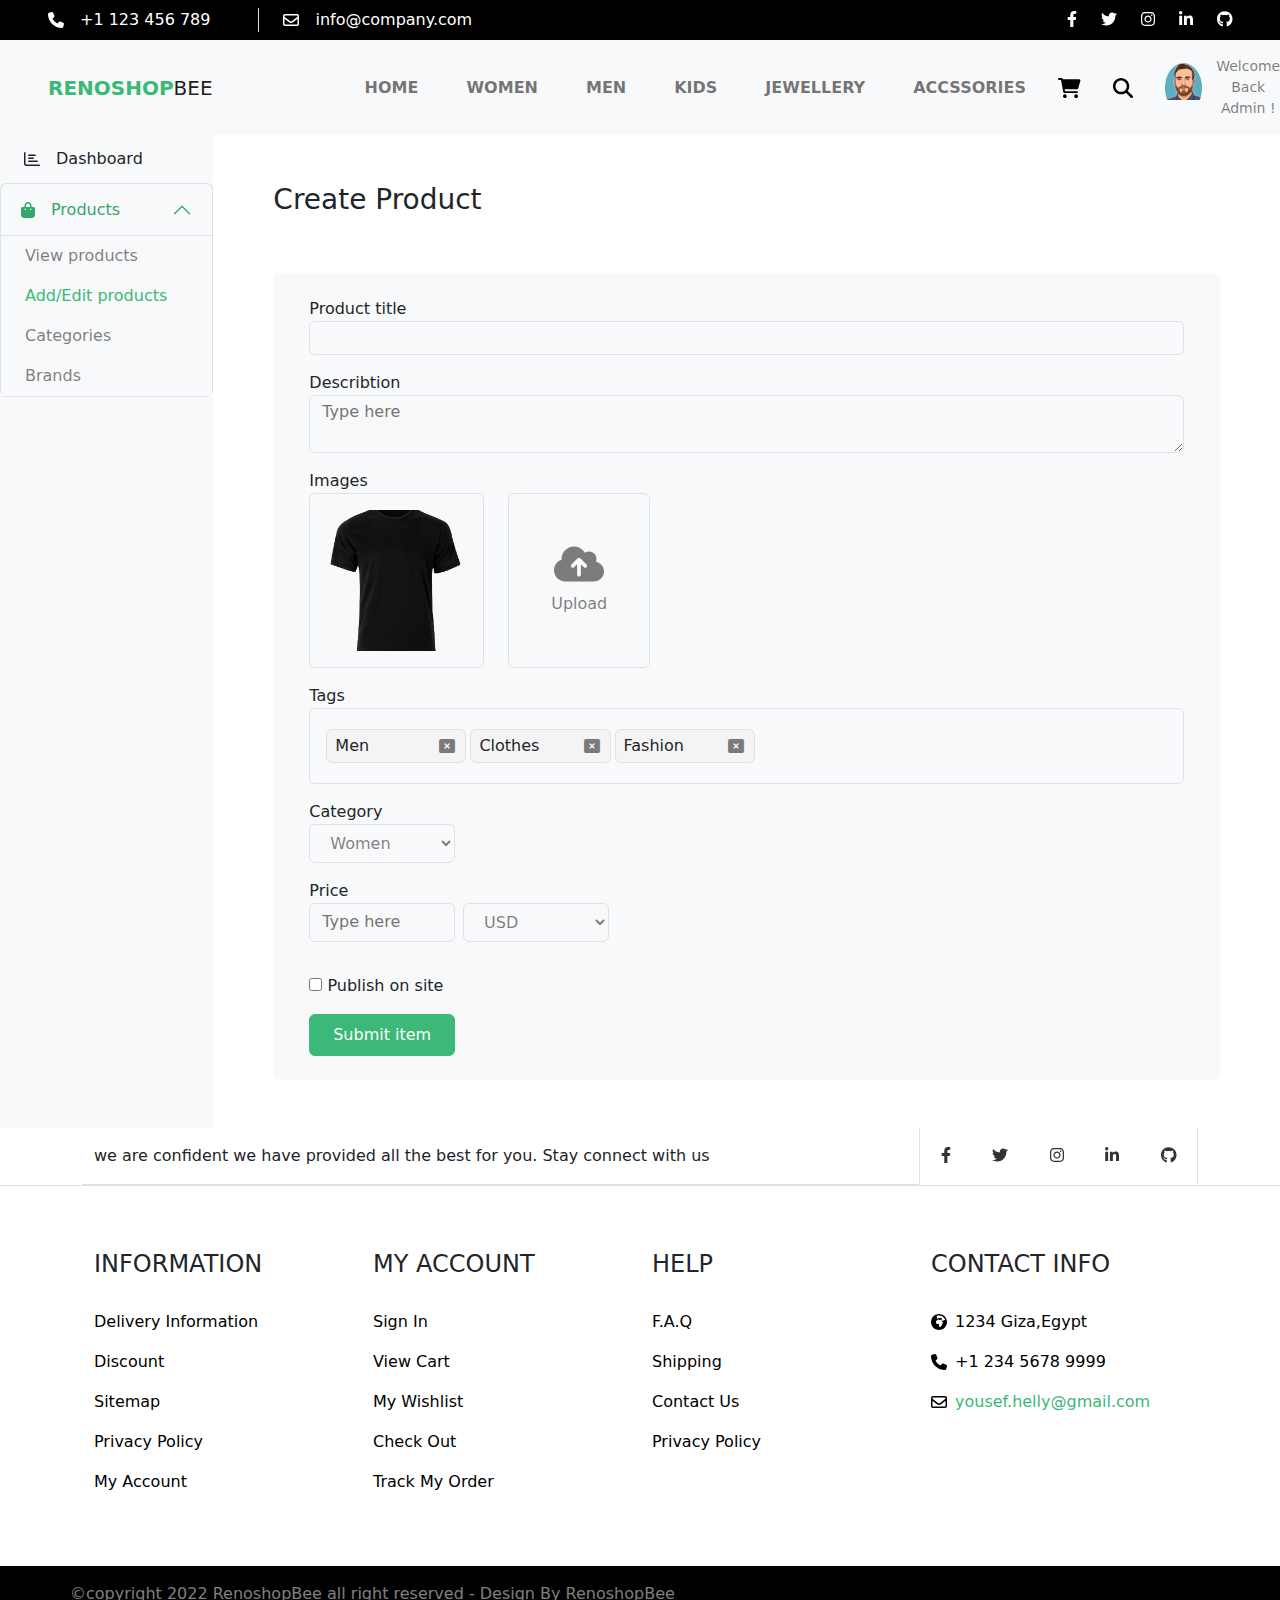
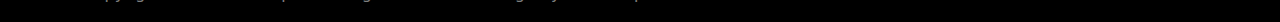
==== admin-add-product.html @ 74a5b292 "Add Admin Pages" ====
<!DOCTYPE html>
<html lang="en">

<head>
    <meta charset="UTF-8">
    <meta http-equiv="X-UA-Compatible" content="IE=edge">
    <meta name="viewport" content="width=device-width, initial-scale=1.0">
    <link rel="stylesheet" href="Sass/all.min.css">
    <link rel="stylesheet" href="Sass/scss/bootstrap.css">
    <link rel="stylesheet" href="Sass/style.css">
    <title>RenoshopBee | Add Product</title>
</head>

<body>
    <!--Start Header-->
    <header class="bg-black text-white">
        <!--Social media && contacts Info-->
        <div class="header-social d-flex flex-column flex-md-row  container-fluid  align-items-center">
            <div class="info d-none d-sm-flex py-2 gap-5">
                <div class="phone d-flex align-items-center">
                    <i class="fas fa-phone"></i>
                    <span class="phone number ms-3">+1 123 456 789</span>
                </div>
                <div class="mail d-flex align-items-center ps-4 border-start">
                    <i class="far fa-envelope"></i>
                    <span class="email address ms-3">info@company.com</span>
                </div>
            </div>
            <div class="links d-flex gap-4 align-items-center ms-md-auto ">
                <a class="text-white" href=""><i class="fab fa-facebook-f facebook"></i></a>
                <a class="text-white" href=""><i class="fab fab fa-twitter twitter"></i></a>
                <a class="text-white" href=""><i class="fab fab fa-instagram instagram"></i></a>
                <a class="text-white" href=""><i class="fab fab fa-linkedin-in linkedin"></i></a>
                <a class="text-white" href=""><i class="fab fa-github github"></i></a>
            </div>
        </div>
        <!--Social media && contacts Info-->
        <nav class="navbar navbar-expand-sm navbar-light bg-light">
            <div class="container-fluid flex-sm-column flex-xl-row">
                <a class="navbar-brand text-uppercase" href="#"><span
                        class="text-primary fw-bold">RenoShop</span>Bee</a>
                <button class="navbar-toggler d-lg-none" type="button" data-bs-toggle="collapse"
                    data-bs-target="#collapsibleNavId" aria-controls="collapsibleNavId" aria-expanded="false"
                    aria-label="Toggle navigation">
                    <span class="navbar-toggler-icon"></span>
                </button>
                <div class="collapse navbar-collapse flex-column flex-md-row" id="collapsibleNavId">
                    <ul class="navbar-nav  mt-2 mt-lg-0 order-2 order-md-1">
                        <li class="nav-item py-3 px-2 px-lg-3">
                            <a class="nav-link text-uppercase fw-bold" href="#" aria-current="page">Home</a>
                        </li>
                        <li class="nav-item py-3 px-2 px-lg-3">
                            <a class="nav-link text-uppercase fw-bold" href="#">Women</a>
                        </li>
                        <li class="nav-item py-3 px-2 px-lg-3">
                            <a class="nav-link text-uppercase fw-bold" href="#">Men</a>
                        </li>
                        <li class="nav-item py-3 px-2 px-lg-3">
                            <a class="nav-link text-uppercase fw-bold" href="#">Kids</a>
                        </li>
                        <li class="nav-item py-3 px-2 px-lg-3">
                            <a class="nav-link text-uppercase fw-bold" href="#">Jewellery</a>
                        </li>
                        <li class="nav-item py-3 px-2 px-lg-3">
                            <a class="nav-link text-uppercase fw-bold" href="#">Accssories</a>
                        </li>
                    </ul>
                    <div class="others d-flex gap-3 order-1">
                        <div class="shopping-cart text-black d-flex align-items-center px-2">
                            <i class="fas fa-shopping-cart button"></i>
                            <div class="card-items d-flex align-items-center justify-content-center flex-column">
                                <i class="fas fa-exclamation text-primary p-5 pb-2"></i>
                                <p class="text-capitalize pb-5">your cart is empty</p>
                                <button class="close btn btn-primary text-white">Continue Shopping</button>
                            </div>
                        </div>
                        <div class="search-bar text-black d-flex align-items-center px-2">
                            <i class="fas fa-search"></i>
                            <div class="search-form d-flex align-items-center justify-content-center">
                                <input type="search" placeholder="Search">
                                <button class="btn btn-primary text-white">Search</button>
                            </div>
                        </div>
                        <div class="user-info">
                            <div
                                class="min-info d-flex align-items-center justify-content-center gap-2  p-2 rounded-pill">
                                <div class="img img-fluid">
                                    <img class="img-fluid" src="imgs/skills-05.png" alt="" srcset="">
                                </div>
                                <p class="text-black-50 m-0 text-center d-none d-xl-block">Welcome Back <br><span
                                        class="userName">Admin</span> !</p>
                                <i class="fas fa-chevron-down text-black-50"></i>
                            </div>
                            <div class="user-nav">
                                <ul class="list-unstyled">
                                    <li class="p-2 my-2 border-bottom d-flex align-items-center gap-2">
                                        <i class="far fa-user-circle text-primary"></i>
                                        View Profile
                                    </li>
                                    <li class="p-2 my-2 border-bottom d-flex align-items-center gap-2">
                                        <i class="fas fa-edit text-primary"></i>
                                        Edit Settings
                                    </li>
                                    <li class="p-2 my-2 d-flex align-items-center gap-2">
                                        <i class="fas fa-moon text-primary"></i>
                                        Dark Mode
                                        <div class="Dark-mode-switcher rounded-pill bg-danger"></div>
                                    </li>
                                </ul>
                            </div>
                        </div>
                    </div>
                </div>
            </div>
        </nav>
    </header>
    <!--End Header-->
    <!--Start Dashboard-->
    <section class="dashboard row m-0">
        <nav class="dashboard-nav bg-light col-lg-2 container-fluid p-0">
            <ul class="list-unstyled d-flex justify-content-center align-items-flex-start flex-column">
                <li class="px-3 my-1 mx-2 py-2 d-flex align-items-center rounded-1">
                    <i class="far fa-chart-bar me-3"></i>
                    Dashboard
                </li>
                <div class="accordion" id="accordionExample">
                    <div class="accordion-item">
                        <h2 class="accordion-header active d-flex align-items-center rounded-1" id="headingOne">
                            <button class="accordion-button bg-light" type="button" data-bs-toggle="collapse"
                                data-bs-target="#collapseOne" aria-expanded="true" aria-controls="collapseOne">
                                <svg class="svg-inline--fa fa-bag-shopping me-3" aria-hidden="true" focusable="false"
                                    data-prefix="fas" data-icon="bag-shopping" role="img"
                                    xmlns="http://www.w3.org/2000/svg" viewBox="0 0 448 512" data-fa-i2svg="">
                                    <path fill="currentColor"
                                        d="M160 112c0-35.3 28.7-64 64-64s64 28.7 64 64v48H160V112zm-48 48H48c-26.5 0-48 21.5-48 48V416c0 53 43 96 96 96H352c53 0 96-43 96-96V208c0-26.5-21.5-48-48-48H336V112C336 50.1 285.9 0 224 0S112 50.1 112 112v48zm24 96c-13.3 0-24-10.7-24-24s10.7-24 24-24s24 10.7 24 24s-10.7 24-24 24zm200-24c0 13.3-10.7 24-24 24s-24-10.7-24-24s10.7-24 24-24s24 10.7 24 24z">
                                    </path>
                                </svg><!-- <i class="fas fa-shopping-bag me-3"></i> Font Awesome fontawesome.com -->
                                Products
                            </button>
                        </h2>
                        <div id="collapseOne" class="accordion-collapse collapse show" aria-labelledby="headingOne"
                            data-bs-parent="#accordionExample">
                            <div class="accordion-body p-0">

                                <ul class="products-list list-unstyled text-black-50 bg-light px-3">
                                    <li class="py-2 ps-2"><a class="text-decoration-none  text-black-50"
                                            href="admin-view-products.html">View
                                            products</a></li>
                                    <li class="py-2 ps-2 active"><a class="text-decoration-none active text-black-50"
                                            href="#">Add/Edit
                                            products</a></li>
                                    <li class="py-2 ps-2"><a class="text-decoration-none text-black-50"
                                            href="#">Categories</a></li>
                                    <li class="py-2 ps-2"><a class="text-decoration-none text-black-50"
                                            href="#">Brands</a></li>
                                </ul>
                            </div>
                        </div>
                    </div>
                </div>
            </ul>
        </nav>

        <div class="products-content col-lg-10">
            <div class="header-content d-flex align-items-center justify-content-between p-5 pb-0">
                <h3>Create Product</h3>
            </div>
            <div class="grid-content m-2 m-lg-5 py-2 bg-light rounded">
                <div class="product-add-form px-5 py-3 row">
                    <label class="p-0" for="p-t">Product title</label>
                    <input class="border rounded bg-light py-1 mb-3" type="text" name="product-title" id="p-t">
                    <label class="p-0" for="p-d">Describtion</label>
                    <textarea placeholder="Type here" class="border rounded bg-light py-1 mb-3"
                        name="Product-Describtion" id="p-d"></textarea>
                    <span class="imgs p-0">Images</span>
                    <div class="imgs-holder row gap-4 justify-content-center justify-content-md-start">
                        <div class="img mb-3 col-2 p-0">
                            <img class="img-fluid p-3 border rounded d-flex flex-column align-items-center h-100 w-100"
                                src="imgs/product-add.png" alt="">
                            <div class="expand bg-light rounded-circle justify-content-center align-items-center">
                                <i class="fas fa-expand text-black-50"></i>
                            </div>
                            <div class="del bg-light rounded-circle justify-content-center align-items-center">
                                <i class="fas fa-trash text-black-50"></i>
                            </div>
                        </div>
                        <div class="img-upload mb-3 col-md-2 p-0">
                            <input class="mb-3" type="file" accept="image/*" id="p-i" hidden>
                            <label
                                class="p-4 border rounded h-100 d-flex flex-column align-items-center justify-content-center text-black-50"
                                for="p-i"><i class="fas fa-cloud-upload-alt fs-1 text-black-50 mb-2"></i>Upload</label>
                        </div>
                    </div>
                    <label class="p-0" for="">Tags</label>
                    <div class="product-tags border rounded p-3 mx-0 mb-3 row">
                        <span class="tag tag-men border rounded ps-2 pe-5 py-1 me-md-1 my-1 col-6 col-md-2">Men</span>
                        <span
                            class="tag tag-clothes border rounded ps-2 pe-5 py-1 me-md-1 my-1 col-6 col-md-2">Clothes</span>
                        <span
                            class="tag tag-fashion border rounded ps-2 pe-5 py-1 me-md-1 my-1 col-6 col-md-2">Fashion</span>
                        <input type="text" class="addTag bg-light border-0 col-6 col-md-2">
                    </div>
                    <label class="p-0" for="p-c">Category</label>
                    <select class="border bg-light px-3 py-2 col-md-2 mb-3 rounded text-black-50" name="category"
                        id="p-c">
                        <option value="Women">Women</option>
                        <option value="Men">Men</option>
                        <option value="Kids">Kids</option>
                        <option value="Jewellery">Jewellery</option>
                        <option value="Accssories">Accssories</option>
                    </select>
                    <label class="p-0" for="p-p">Price</label>
                    <input class="border rounded bg-light py-1 mb-md-3 col-8 col-md-2" type="text"
                        placeholder="Type here" name="product-title" id="p-p">
                    <select class="border bg-light px-3 py-2 col-4 col-md-2 mb-md-3 rounded ms-md-2 text-black-50"
                        name="Currency" id="p-c">
                        <option value="usd">USD</option>
                        <option value="egp">EGP</option>
                        <option value="sar">SAR</option>
                        <option value="cad">CAD</option>
                    </select>
                    <div class="check-box my-3 p-0">
                        <input type="checkbox" id="publish-on-site" name="publish-site">
                        <label for="publish-on-site">Publish on site</label>
                    </div>
                    <button class="btn btn-primary text-white col-md-2 py-2">Submit item</button>
                </div>
                <div class="expanded-img">
                    <img src="imgs/offer-2.jpg">
                    <span class="img-description">lablaba</span>
                    <div class="close">
                        <i class="far fa-window-close"></i>
                    </div>
                </div>
            </div>
        </div>
        </div>
    </section>
    <!--End Dashboard-->
    <!--Start Footer-->
    <footer class="">
        <div class="container footer-social row align-items-center justify-content-center mx-auto">
            <p class="col-md-6 col-lg-9 py-3 m-0 border-bottom border-md-0 text-center text-md-start">we are confident
                we have provided all the
                best for you. Stay connect with
                us</p>
            <div class="links col-md-6 col-lg-3 d-flex gap-4 align-items-center py-3 
            border-start border-end">
                <a class="text-secondary" href=""><i class="fab fa-facebook-f facebook"></i></a>
                <a class="text-secondary" href=""><i class="fab fab fa-twitter twitter"></i></a>
                <a class="text-secondary" href=""><i class="fab fab fa-instagram instagram"></i></a>
                <a class="text-secondary" href=""><i class="fab fab fa-linkedin-in linkedin"></i></a>
                <a class="text-secondary" href=""><i class="fab fa-github github"></i></a>
            </div>
        </div>
        <div class="footer-nav border-top m-0 pb-5 pt-3">
            <div class="container row mx-auto">
                <div class="info col-md-6 col-lg-3">
                    <h4 class="header text-uppercase pt-5 pb-3">Information</h4>
                    <ul class="list-unstyled">
                        <a href="">
                            <li class="py-2">Delivery Information</li>
                        </a>
                        <a href="">
                            <li class="py-2">Discount</li>
                        </a>
                        <a href="">
                            <li class="py-2">Sitemap</li>
                        </a>
                        <a href="">
                            <li class="py-2">Privacy Policy</li>
                        </a>
                        <a href="">
                            <li class="py-2">My Account</li>
                        </a>
                    </ul>
                </div>
                <div class="my-account col-md-6 col-lg-3">
                    <h4 class="header text-uppercase pt-5 pb-3">My Account</h4>
                    <ul class="list-unstyled">
                        <a href="">
                            <li class="py-2">Sign In</li>
                        </a>
                        <a href="">
                            <li class="py-2">View Cart</li>
                        </a>
                        <a href="">
                            <li class="py-2">My Wishlist</li>
                        </a>
                        <a href="">
                            <li class="py-2">Check Out</li>
                        </a>
                        <a href="">
                            <li class="py-2">Track My Order</li>
                        </a>
                    </ul>
                </div>
                <div class="help col-md-6 col-lg-3">
                    <h4 class="header text-uppercase pt-5 pb-3">Help</h4>
                    <ul class="list-unstyled">
                        <a href="">
                            <li class="py-2">F.A.Q</li>
                        </a>
                        <a href="">
                            <li class="py-2">Shipping</li>
                        </a>
                        <a href="">
                            <li class="py-2">Contact Us</li>
                        </a>
                        <a href="">
                            <li class="py-2">Privacy Policy</li>
                        </a>
                    </ul>
                </div>
                <div class="contact col-md-6 col-lg-3">
                    <h4 class="header text-uppercase pt-5 pb-3">Contact Info</h4>
                    <ul class="list-unstyled">
                        <a class="d-flex align-items-center gap-2" href="">
                            <i class="fas fa-globe-africa"></i>
                            <li class="py-2">1234 Giza,Egypt</li>
                        </a>
                        <a class="d-flex align-items-center gap-2" href="">
                            <i class="fas fa-phone"></i>
                            <li class="py-2">+1 234 5678 9999</li>
                        </a>
                        <a class="d-flex align-items-center gap-2" href="mailto:yousef.helly@gmail.com">
                            <i class="far fa-envelope"></i>
                            <li class="py-2 text-primary">yousef.helly@gmail.com</li>
                        </a>
                    </ul>
                </div>
            </div>
        </div>
        <div class="copy-rights bg-black">
            <p class="container mx-auto text-white-50 m-0 py-3 px-0">&copy;copyright 2022 RenoshopBee all right
                reserved -
                Design By
                RenoshopBee</p>
        </div>
    </footer>
    <!--End Footer-->
    <script src="all.min.js"></script>
    <script src="bootstrap.min.js"></script>
    <script src="main.js"></script>
</body>

</html>
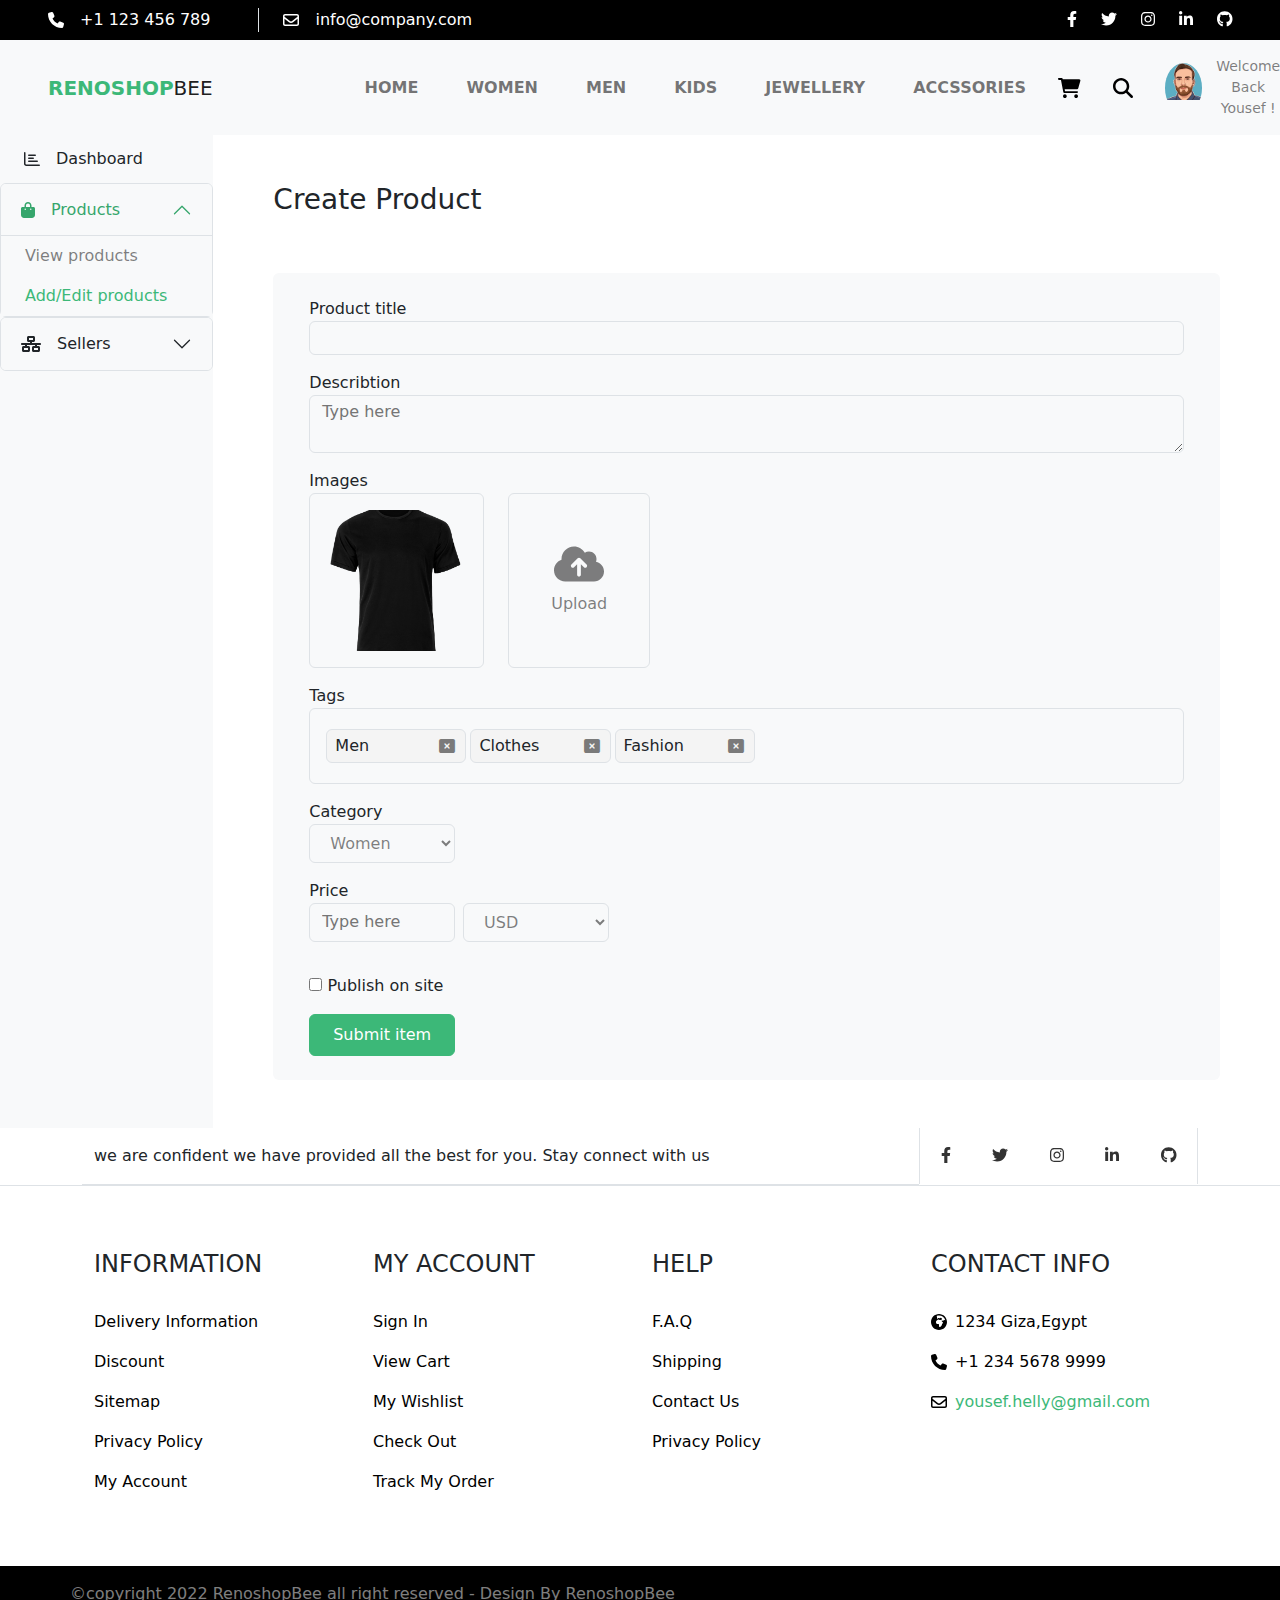
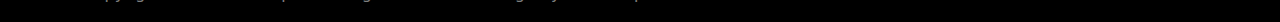
==== commit 7491d2dd: "added seller pages & PSD project Design" ====
--- a/admin-add-product.html
+++ b/admin-add-product.html
@@ -37,7 +37,7 @@
         <!--Social media && contacts Info-->
         <nav class="navbar navbar-expand-sm navbar-light bg-light">
             <div class="container-fluid flex-sm-column flex-xl-row">
-                <a class="navbar-brand text-uppercase" href="#"><span
+                <a class="navbar-brand text-uppercase" href="index.html"><span
                         class="text-primary fw-bold">RenoShop</span>Bee</a>
                 <button class="navbar-toggler d-lg-none" type="button" data-bs-toggle="collapse"
                     data-bs-target="#collapsibleNavId" aria-controls="collapsibleNavId" aria-expanded="false"
@@ -47,32 +47,54 @@
                 <div class="collapse navbar-collapse flex-column flex-md-row" id="collapsibleNavId">
                     <ul class="navbar-nav  mt-2 mt-lg-0 order-2 order-md-1">
                         <li class="nav-item py-3 px-2 px-lg-3">
-                            <a class="nav-link text-uppercase fw-bold" href="#" aria-current="page">Home</a>
-                        </li>
-                        <li class="nav-item py-3 px-2 px-lg-3">
-                            <a class="nav-link text-uppercase fw-bold" href="#">Women</a>
-                        </li>
-                        <li class="nav-item py-3 px-2 px-lg-3">
-                            <a class="nav-link text-uppercase fw-bold" href="#">Men</a>
-                        </li>
-                        <li class="nav-item py-3 px-2 px-lg-3">
-                            <a class="nav-link text-uppercase fw-bold" href="#">Kids</a>
-                        </li>
-                        <li class="nav-item py-3 px-2 px-lg-3">
-                            <a class="nav-link text-uppercase fw-bold" href="#">Jewellery</a>
-                        </li>
-                        <li class="nav-item py-3 px-2 px-lg-3">
-                            <a class="nav-link text-uppercase fw-bold" href="#">Accssories</a>
+                            <a class="nav-link text-uppercase fw-bold" href="index.html">Home</a>
+                        </li>
+                        <li class="nav-item py-3 px-2 px-lg-3">
+                            <a class="nav-link text-uppercase fw-bold" href="shop-grid-full.html">Women</a>
+                        </li>
+                        <li class="nav-item py-3 px-2 px-lg-3">
+                            <a class="nav-link text-uppercase fw-bold" href="shop-grid-full.html">Men</a>
+                        </li>
+                        <li class="nav-item py-3 px-2 px-lg-3">
+                            <a class="nav-link text-uppercase fw-bold" href="shop-grid-full.html">Kids</a>
+                        </li>
+                        <li class="nav-item py-3 px-2 px-lg-3">
+                            <a class="nav-link text-uppercase fw-bold" href="shop-grid-full.html">Jewellery</a>
+                        </li>
+                        <li class="nav-item py-3 px-2 px-lg-3">
+                            <a class="nav-link text-uppercase fw-bold" href="shop-grid-full.html">Accssories</a>
                         </li>
                     </ul>
                     <div class="others d-flex gap-3 order-1">
                         <div class="shopping-cart text-black d-flex align-items-center px-2">
                             <i class="fas fa-shopping-cart button"></i>
-                            <div class="card-items d-flex align-items-center justify-content-center flex-column">
-                                <i class="fas fa-exclamation text-primary p-5 pb-2"></i>
-                                <p class="text-capitalize pb-5">your cart is empty</p>
-                                <button class="close btn btn-primary text-white">Continue Shopping</button>
-                            </div>
+                            <div
+                                class="card-items d-flex align-items-center justify-content-start flex-column bg-light">
+                                <div class="cart-element border-bottom d-flex align-items-center gap-2 p-2 bg-white">
+                                    <div class="el-img col-2">
+                                        <img class="img-fluid" src="imgs/Hooded Shirt 1.webp" alt="">
+                                    </div>
+                                    <div class="el-name">
+                                        Sporty Sleevlees Gillet
+                                    </div>
+                                    <div class="d-flex justify-content-around align-items-center gap-1 ms-1">$120
+                                        <i class="fas fa-window-close text-danger fs-5"></i>
+                                    </div>
+                                </div>
+                                <div class="cart-element border-bottom d-flex align-items-center gap-2 p-2 bg-white">
+                                    <div class="el-img col-2">
+                                        <img class="img-fluid" src="imgs/Hooded Shirt 1.webp" alt="">
+                                    </div>
+                                    <div class="el-name">
+                                        Sporty Sleevlees Gillet
+                                    </div>
+                                    <div class="d-flex justify-content-around align-items-center gap-1 ms-1">$120
+                                        <i class="fas fa-window-close text-danger fs-5"></i>
+                                    </div>
+                                </div>
+                                <button class="view-cart btn btn-primary text-white mt-5">View Cart</button>
+                            </div>
+
                         </div>
                         <div class="search-bar text-black d-flex align-items-center px-2">
                             <i class="fas fa-search"></i>
@@ -88,12 +110,13 @@
                                     <img class="img-fluid" src="imgs/skills-05.png" alt="" srcset="">
                                 </div>
                                 <p class="text-black-50 m-0 text-center d-none d-xl-block">Welcome Back <br><span
-                                        class="userName">Admin</span> !</p>
+                                        class="userName">Yousef</span> !</p>
                                 <i class="fas fa-chevron-down text-black-50"></i>
                             </div>
                             <div class="user-nav">
                                 <ul class="list-unstyled">
-                                    <li class="p-2 my-2 border-bottom d-flex align-items-center gap-2">
+                                    <li onclick="window.location.assign(`admin-view-products.html`)"
+                                        class="p-2 my-2 border-bottom d-flex align-items-center gap-2">
                                         <i class="far fa-user-circle text-primary"></i>
                                         View Profile
                                     </li>
@@ -123,36 +146,49 @@
                     <i class="far fa-chart-bar me-3"></i>
                     Dashboard
                 </li>
-                <div class="accordion" id="accordionExample">
+                <div class="accordion" id="productAccordion">
                     <div class="accordion-item">
-                        <h2 class="accordion-header active d-flex align-items-center rounded-1" id="headingOne">
-                            <button class="accordion-button bg-light" type="button" data-bs-toggle="collapse"
+                        <h2 class="accordion-header d-flex align-items-center rounded-1" id="headingOne">
+                            <button class="accordion-button bg-light " type="button" data-bs-toggle="collapse"
                                 data-bs-target="#collapseOne" aria-expanded="true" aria-controls="collapseOne">
-                                <svg class="svg-inline--fa fa-bag-shopping me-3" aria-hidden="true" focusable="false"
-                                    data-prefix="fas" data-icon="bag-shopping" role="img"
-                                    xmlns="http://www.w3.org/2000/svg" viewBox="0 0 448 512" data-fa-i2svg="">
-                                    <path fill="currentColor"
-                                        d="M160 112c0-35.3 28.7-64 64-64s64 28.7 64 64v48H160V112zm-48 48H48c-26.5 0-48 21.5-48 48V416c0 53 43 96 96 96H352c53 0 96-43 96-96V208c0-26.5-21.5-48-48-48H336V112C336 50.1 285.9 0 224 0S112 50.1 112 112v48zm24 96c-13.3 0-24-10.7-24-24s10.7-24 24-24s24 10.7 24 24s-10.7 24-24 24zm200-24c0 13.3-10.7 24-24 24s-24-10.7-24-24s10.7-24 24-24s24 10.7 24 24z">
-                                    </path>
-                                </svg><!-- <i class="fas fa-shopping-bag me-3"></i> Font Awesome fontawesome.com -->
+                                <i class="fas fa-shopping-bag me-3"></i>
                                 Products
                             </button>
                         </h2>
                         <div id="collapseOne" class="accordion-collapse collapse show" aria-labelledby="headingOne"
-                            data-bs-parent="#accordionExample">
+                            data-bs-parent="#productAccordion">
                             <div class="accordion-body p-0">
-
-                                <ul class="products-list list-unstyled text-black-50 bg-light px-3">
-                                    <li class="py-2 ps-2"><a class="text-decoration-none  text-black-50"
+                                <ul class="products-list list-unstyled text-primary bg-light px-3">
+                                    <li class="py-2 ps-2 "><a class="text-decoration-none text-black-50"
                                             href="admin-view-products.html">View
                                             products</a></li>
-                                    <li class="py-2 ps-2 active"><a class="text-decoration-none active text-black-50"
-                                            href="#">Add/Edit
+                                    <li class="py-2 ps-2 active"><a class="text-decoration-none  active text-primary"
+                                            href="admin-add-product.html">Add/Edit
                                             products</a></li>
-                                    <li class="py-2 ps-2"><a class="text-decoration-none text-black-50"
-                                            href="#">Categories</a></li>
-                                    <li class="py-2 ps-2"><a class="text-decoration-none text-black-50"
-                                            href="#">Brands</a></li>
+                                </ul>
+                            </div>
+                        </div>
+                    </div>
+                </div>
+                <div class="accordion" id="Selleraccordion">
+                    <div class="accordion-item">
+                        <h2 class="accordion-header d-flex align-items-center rounded-1" id="headingOne">
+                            <button class="accordion-button bg-light collapsed" type="button" data-bs-toggle="collapse"
+                                data-bs-target="#collapseTwo" aria-expanded="true" aria-controls="collapseTwo">
+                                <i class="fas fas fa-network-wired me-3"></i>
+                                Sellers
+                            </button>
+                        </h2>
+                        <div id="collapseTwo" class="accordion-collapse collapse" aria-labelledby="headingOne"
+                            data-bs-parent="#Selleraccordion">
+                            <div class="accordion-body p-0">
+                                <ul class="sellers-list list-unstyled text-black-50 bg-light px-3">
+                                    <li class="py-2 ps-2 "><a class="text-decoration-none text-black-50 "
+                                            href="admin-view-sellers.html">View
+                                            sellers</a></li>
+                                    <li class="py-2 ps-2 "><a class="text-decoration-none  text-black-50"
+                                            href="admin-seller-requests.html">Sellers
+                                            requests</a></li>
                                 </ul>
                             </div>
                         </div>
@@ -160,7 +196,6 @@
                 </div>
             </ul>
         </nav>
-
         <div class="products-content col-lg-10">
             <div class="header-content d-flex align-items-center justify-content-between p-5 pb-0">
                 <h3>Create Product</h3>
@@ -270,7 +305,7 @@
                         <a href="">
                             <li class="py-2">Privacy Policy</li>
                         </a>
-                        <a href="">
+                        <a href="admin-view-products.html">
                             <li class="py-2">My Account</li>
                         </a>
                     </ul>
@@ -278,10 +313,10 @@
                 <div class="my-account col-md-6 col-lg-3">
                     <h4 class="header text-uppercase pt-5 pb-3">My Account</h4>
                     <ul class="list-unstyled">
-                        <a href="">
+                        <a href="login.html">
                             <li class="py-2">Sign In</li>
                         </a>
-                        <a href="">
+                        <a href="cart.html">
                             <li class="py-2">View Cart</li>
                         </a>
                         <a href="">
@@ -342,6 +377,7 @@
     <script src="all.min.js"></script>
     <script src="bootstrap.min.js"></script>
     <script src="main.js"></script>
+    <script src="admin-products.js"></script>
 </body>
 
 </html>--- a/Sass/style.css
+++ b/Sass/style.css
@@ -10,6 +10,21 @@
   top: 50%;
   -webkit-transform: translate(-50%, -50%);
           transform: translate(-50%, -50%);
+}
+
+.sellers-grid .seller-content::before {
+  position: absolute;
+  left: 50%;
+  -webkit-transform: translateX(-50%);
+          transform: translateX(-50%);
+}
+
+.login-body .form .form-content form .email .input svg,
+.login-body .form .form-content form .pass .input svg, .login-body .form .form-content form span.separator::before, .login-body .form .form-content form span.separator::after {
+  position: absolute;
+  top: 50%;
+  -webkit-transform: translateY(-50%);
+          transform: translateY(-50%);
 }
 
 header .header-social .links .facebook, footer .footer-social .links .facebook {
@@ -98,29 +113,30 @@
   z-index: 50;
 }
 
-section.best-selling .row .product-card, section.featured-products .row .product-card, section.dashboard .products-content .products-grid .product-card {
+section.best-selling .row .product-card, section.featured-products .row .product-card, section.dashboard .products-content .products-grid .product-card,
+section.dashboard .sellers-content .products-grid .product-card, .sellers-requests-grid .request .requested-product .porduct-info, .related-products .products-grid .product-card, section.product-section-grid .products-grid .product-card {
   max-height: 450px;
   margin-bottom: 3rem;
   cursor: pointer;
 }
 
-section.best-selling .row .product-card .product-price, section.featured-products .row .product-card .product-price, section.dashboard .products-content .products-grid .product-card .product-price {
+section.best-selling .row .product-card .product-price, section.featured-products .row .product-card .product-price, section.dashboard .products-content .products-grid .product-card .product-price, section.dashboard .sellers-content .products-grid .product-card .product-price, .sellers-requests-grid .request .requested-product .porduct-info .product-price, .related-products .products-grid .product-card .product-price, section.product-section-grid .products-grid .product-card .product-price {
   color: var(--main-color);
 }
 
-section.best-selling .row .product-card .product-price::before, section.featured-products .row .product-card .product-price::before, section.dashboard .products-content .products-grid .product-card .product-price::before {
+section.best-selling .row .product-card .product-price::before, section.featured-products .row .product-card .product-price::before, section.dashboard .products-content .products-grid .product-card .product-price::before, section.dashboard .sellers-content .products-grid .product-card .product-price::before, .sellers-requests-grid .request .requested-product .porduct-info .product-price::before, .related-products .products-grid .product-card .product-price::before, section.product-section-grid .products-grid .product-card .product-price::before {
   content: "$";
 }
 
-section.best-selling .row .product-card .product-price::after, section.featured-products .row .product-card .product-price::after, section.dashboard .products-content .products-grid .product-card .product-price::after {
+section.best-selling .row .product-card .product-price::after, section.featured-products .row .product-card .product-price::after, section.dashboard .products-content .products-grid .product-card .product-price::after, section.dashboard .sellers-content .products-grid .product-card .product-price::after, .sellers-requests-grid .request .requested-product .porduct-info .product-price::after, .related-products .products-grid .product-card .product-price::after, section.product-section-grid .products-grid .product-card .product-price::after {
   content: ".00";
 }
 
-section.best-selling .row .product-card .product-rating svg, section.featured-products .row .product-card .product-rating svg, section.dashboard .products-content .products-grid .product-card .product-rating svg {
+section.best-selling .row .product-card .product-rating svg, section.featured-products .row .product-card .product-rating svg, section.dashboard .products-content .products-grid .product-card .product-rating svg, section.dashboard .sellers-content .products-grid .product-card .product-rating svg, .sellers-requests-grid .request .requested-product .porduct-info .product-rating svg, .related-products .products-grid .product-card .product-rating svg, section.product-section-grid .products-grid .product-card .product-rating svg {
   color: #ff9600;
 }
 
-section.best-selling .row .product-card .product-img, section.featured-products .row .product-card .product-img, section.dashboard .products-content .products-grid .product-card .product-img {
+section.best-selling .row .product-card .product-img, section.featured-products .row .product-card .product-img, section.dashboard .products-content .products-grid .product-card .product-img, section.dashboard .sellers-content .products-grid .product-card .product-img, .sellers-requests-grid .request .requested-product .porduct-info .product-img, .related-products .products-grid .product-card .product-img, section.product-section-grid .products-grid .product-card .product-img {
   position: relative;
   overflow: hidden;
   -webkit-transition: 0.3s;
@@ -128,13 +144,25 @@
   cursor: pointer;
 }
 
-section.best-selling .row .product-card .product-img img, section.featured-products .row .product-card .product-img img, section.dashboard .products-content .products-grid .product-card .product-img img {
+section.best-selling .row .product-card .product-img img, section.featured-products .row .product-card .product-img img, section.dashboard .products-content .products-grid .product-card .product-img img, section.dashboard .sellers-content .products-grid .product-card .product-img img, .sellers-requests-grid .request .requested-product .porduct-info .product-img img, .related-products .products-grid .product-card .product-img img, section.product-section-grid .products-grid .product-card .product-img img {
   height: 350px;
   -webkit-transition: 0.3s;
   transition: 0.3s;
-}
-
-section.best-selling .row .product-card .product-img .product-buttons, section.featured-products .row .product-card .product-img .product-buttons, section.dashboard .products-content .products-grid .product-card .product-img .product-buttons {
+  width: 100%;
+  -o-object-position: center;
+     object-position: center;
+  -o-object-fit: cover;
+     object-fit: cover;
+}
+
+@media (max-width: 991px) {
+  section.best-selling .row .product-card .product-img img, section.featured-products .row .product-card .product-img img, section.dashboard .products-content .products-grid .product-card .product-img img, section.dashboard .sellers-content .products-grid .product-card .product-img img, .sellers-requests-grid .request .requested-product .porduct-info .product-img img, .related-products .products-grid .product-card .product-img img, section.product-section-grid .products-grid .product-card .product-img img {
+    -o-object-fit: contain;
+       object-fit: contain;
+  }
+}
+
+section.best-selling .row .product-card .product-img .product-buttons, section.featured-products .row .product-card .product-img .product-buttons, section.dashboard .products-content .products-grid .product-card .product-img .product-buttons, section.dashboard .sellers-content .products-grid .product-card .product-img .product-buttons, .sellers-requests-grid .request .requested-product .porduct-info .product-img .product-buttons, .related-products .products-grid .product-card .product-img .product-buttons, section.product-section-grid .products-grid .product-card .product-img .product-buttons {
   position: absolute;
   right: -35px;
   top: 10px;
@@ -142,7 +170,7 @@
   transition: 0.3s;
 }
 
-section.best-selling .row .product-card .product-img .product-buttons > div, section.featured-products .row .product-card .product-img .product-buttons > div, section.dashboard .products-content .products-grid .product-card .product-img .product-buttons > div {
+section.best-selling .row .product-card .product-img .product-buttons > div, section.featured-products .row .product-card .product-img .product-buttons > div, section.dashboard .products-content .products-grid .product-card .product-img .product-buttons > div, section.dashboard .sellers-content .products-grid .product-card .product-img .product-buttons > div, .sellers-requests-grid .request .requested-product .porduct-info .product-img .product-buttons > div, .related-products .products-grid .product-card .product-img .product-buttons > div, section.product-section-grid .products-grid .product-card .product-img .product-buttons > div {
   background-color: var(--main-color);
   color: white;
   margin-bottom: 10px;
@@ -161,15 +189,15 @@
   cursor: pointer;
 }
 
-section.best-selling .row .product-card .product-img .product-buttons > div:hover, section.featured-products .row .product-card .product-img .product-buttons > div:hover, section.dashboard .products-content .products-grid .product-card .product-img .product-buttons > div:hover {
+section.best-selling .row .product-card .product-img .product-buttons > div:hover, section.featured-products .row .product-card .product-img .product-buttons > div:hover, section.dashboard .products-content .products-grid .product-card .product-img .product-buttons > div:hover, section.dashboard .sellers-content .products-grid .product-card .product-img .product-buttons > div:hover, .sellers-requests-grid .request .requested-product .porduct-info .product-img .product-buttons > div:hover, .related-products .products-grid .product-card .product-img .product-buttons > div:hover, section.product-section-grid .products-grid .product-card .product-img .product-buttons > div:hover {
   background-color: rgba(var(--main-color), 0.75);
 }
 
-section.best-selling .row .product-card .product-img:hover .product-buttons, section.featured-products .row .product-card .product-img:hover .product-buttons, section.dashboard .products-content .products-grid .product-card .product-img:hover .product-buttons {
+section.best-selling .row .product-card .product-img:hover .product-buttons, section.featured-products .row .product-card .product-img:hover .product-buttons, section.dashboard .products-content .products-grid .product-card .product-img:hover .product-buttons, section.dashboard .sellers-content .products-grid .product-card .product-img:hover .product-buttons, .sellers-requests-grid .request .requested-product .porduct-info .product-img:hover .product-buttons, .related-products .products-grid .product-card .product-img:hover .product-buttons, section.product-section-grid .products-grid .product-card .product-img:hover .product-buttons {
   right: 10px;
 }
 
-section.best-selling .row .product-card .product-img:hover::before, section.featured-products .row .product-card .product-img:hover::before, section.dashboard .products-content .products-grid .product-card .product-img:hover::before {
+section.best-selling .row .product-card .product-img:hover::before, section.featured-products .row .product-card .product-img:hover::before, section.dashboard .products-content .products-grid .product-card .product-img:hover::before, section.dashboard .sellers-content .products-grid .product-card .product-img:hover::before, .sellers-requests-grid .request .requested-product .porduct-info .product-img:hover::before, .related-products .products-grid .product-card .product-img:hover::before, section.product-section-grid .products-grid .product-card .product-img:hover::before {
   content: "";
   position: absolute;
   left: 0;
@@ -179,12 +207,12 @@
   background-color: rgba(0, 0, 0, 0.25);
 }
 
-section.best-selling .row .product-card .product-name, section.featured-products .row .product-card .product-name, section.dashboard .products-content .products-grid .product-card .product-name {
-  -webkit-transition: 0.3s;
-  transition: 0.3s;
-}
-
-section.best-selling .row .product-card .product-name:hover, section.featured-products .row .product-card .product-name:hover, section.dashboard .products-content .products-grid .product-card .product-name:hover {
+section.best-selling .row .product-card .product-name, section.featured-products .row .product-card .product-name, section.dashboard .products-content .products-grid .product-card .product-name, section.dashboard .sellers-content .products-grid .product-card .product-name, .sellers-requests-grid .request .requested-product .porduct-info .product-name, .related-products .products-grid .product-card .product-name, section.product-section-grid .products-grid .product-card .product-name {
+  -webkit-transition: 0.3s;
+  transition: 0.3s;
+}
+
+section.best-selling .row .product-card .product-name:hover, section.featured-products .row .product-card .product-name:hover, section.dashboard .products-content .products-grid .product-card .product-name:hover, section.dashboard .sellers-content .products-grid .product-card .product-name:hover, .sellers-requests-grid .request .requested-product .porduct-info .product-name:hover, .related-products .products-grid .product-card .product-name:hover, section.product-section-grid .products-grid .product-card .product-name:hover {
   color: var(--main-color);
 }
 
@@ -207,30 +235,101 @@
   transition: 0.3s;
 }
 
-section.dashboard .products-content .pages span:not(.active) {
-  cursor: pointer;
-}
-
-section.dashboard .products-content .pages span:not(.active):hover {
+section.dashboard .products-content .pages span:not(.active), section.dashboard .sellers-content .pages span:not(.active), section.product-section-grid .pages span:not(.active) {
+  cursor: pointer;
+}
+
+section.dashboard .products-content .pages span:not(.active):hover, section.dashboard .sellers-content .pages span:not(.active):hover, section.product-section-grid .pages span:not(.active):hover {
   background-color: var(--main-hv-color) !important;
 }
 
-section.dashboard .products-content .pages .prev-btn {
+section.dashboard .products-content .pages .prev-btn, section.dashboard .sellers-content .pages .prev-btn, section.product-section-grid .pages .prev-btn {
   border-top-right-radius: 0 !important;
   border-bottom-right-radius: 0 !important;
 }
 
-section.dashboard .products-content .pages .prev-btn:hover {
+section.dashboard .products-content .pages .prev-btn:hover, section.dashboard .sellers-content .pages .prev-btn:hover, section.product-section-grid .pages .prev-btn:hover {
   background-color: var(--main-hv-color) !important;
 }
 
-section.dashboard .products-content .pages .next-btn {
+section.dashboard .products-content .pages .next-btn, section.dashboard .sellers-content .pages .next-btn, section.product-section-grid .pages .next-btn {
   border-top-left-radius: 0 !important;
   border-bottom-left-radius: 0 !important;
 }
 
-section.dashboard .products-content .pages .next-btn:hover {
+section.dashboard .products-content .pages .next-btn:hover, section.dashboard .sellers-content .pages .next-btn:hover, section.product-section-grid .pages .next-btn:hover {
   background-color: var(--main-hv-color) !important;
+}
+
+.login-body .pics, .sign-up-body .pics {
+  position: relative;
+}
+
+.login-body .pics .info, .sign-up-body .pics .info {
+  position: absolute;
+  bottom: 50px;
+  left: 50%;
+  -webkit-transform: translateX(-50%);
+          transform: translateX(-50%);
+  width: -webkit-max-content;
+  width: -moz-max-content;
+  width: max-content;
+  z-index: 50;
+  color: white;
+  -webkit-backdrop-filter: blur(10px);
+          backdrop-filter: blur(10px);
+  width: 45vw;
+  height: -webkit-fit-content;
+  height: -moz-fit-content;
+  height: fit-content;
+  display: -webkit-box;
+  display: -ms-flexbox;
+  display: flex;
+  -webkit-box-orient: vertical;
+  -webkit-box-direction: normal;
+      -ms-flex-direction: column;
+          flex-direction: column;
+  -webkit-box-pack: center;
+      -ms-flex-pack: center;
+          justify-content: center;
+  background-color: #0064001f;
+}
+
+@media (max-width: 991px) {
+  .login-body .pics .info, .sign-up-body .pics .info {
+    width: 18rem;
+  }
+}
+
+@media (min-width: 768px) and (max-width: 991px) {
+  .login-body .pics .info, .sign-up-body .pics .info {
+    width: 15rem;
+  }
+}
+
+.login-body .pics img, .sign-up-body .pics img {
+  width: 100%;
+  height: 629px;
+  -o-object-fit: cover;
+     object-fit: cover;
+  -o-object-position: 50% 75%;
+     object-position: 50% 75%;
+}
+
+@media (max-width: 991px) {
+  .login-body .pics img, .sign-up-body .pics img {
+    height: 100%;
+  }
+}
+
+.login-body .pics::before, .sign-up-body .pics::before {
+  content: "";
+  position: absolute;
+  left: 0;
+  top: 0;
+  width: 100%;
+  height: 100%;
+  background-color: rgba(60, 184, 120, 0.25);
 }
 
 ::-moz-selection {
@@ -244,7 +343,7 @@
 }
 
 ::-webkit-scrollbar {
-  width: 10px;
+  width: 12px;
 }
 
 ::-webkit-scrollbar-thumb {
@@ -253,7 +352,13 @@
 }
 
 ::-webkit-scrollbar-track {
-  background-color: transparent;
+  background-color: #3cb8784a;
+  border-radius: 50px;
+}
+
+*:focus-within {
+  outline: 0;
+  border-color: var(--main-color) !important;
 }
 
 header nav.navbar .navbar-toggler:focus {
@@ -459,7 +564,7 @@
 }
 
 section.landing {
-  background-image: url("../imgs/landing-2.jpg");
+  background-image: url("../imgs/landing-3.jpg");
   background-position: 50% 30%;
   background-size: cover;
   height: 600px;
@@ -617,7 +722,7 @@
 }
 
 section.offers .offer2 {
-  background-image: url("../imgs/offer-2.jpg");
+  background-image: url("../imgs/offer2.jpg");
 }
 
 section.offers .offer3 {
@@ -802,7 +907,7 @@
 
 .discount .discount-form {
   position: relative;
-  background-image: url("../imgs/landing-2.jpg");
+  background-image: url("../imgs/landing-3.jpg");
   background-size: cover;
   position: relative;
   height: 300px;
@@ -896,37 +1001,49 @@
   background-color: var(--main-hv-color);
 }
 
-section.dashboard nav.dashboard-nav .products-list a.active {
+section.dashboard nav.dashboard-nav .products-list a.active,
+section.dashboard nav.dashboard-nav .sellers-list a.active {
   color: var(--main-color) !important;
 }
 
-section.dashboard nav.dashboard-nav .products-list li:not(.active) a {
-  cursor: pointer;
-  -webkit-transition: 0.3s;
-  transition: 0.3s;
-}
-
-section.dashboard nav.dashboard-nav .products-list li:not(.active) a:hover {
+section.dashboard nav.dashboard-nav .products-list li:not(.active) a,
+section.dashboard nav.dashboard-nav .sellers-list li:not(.active) a {
+  cursor: pointer;
+  -webkit-transition: 0.3s;
+  transition: 0.3s;
+}
+
+section.dashboard nav.dashboard-nav .products-list li:not(.active) a:hover,
+section.dashboard nav.dashboard-nav .sellers-list li:not(.active) a:hover {
   color: black !important;
 }
 
-section.dashboard .products-content .product-search .filters div {
-  cursor: pointer;
-}
-
-section.dashboard .products-content .product-search .filters div:hover {
+section.dashboard .products-content .product-search .filters div,
+section.dashboard .products-content .seller-search .filters div,
+section.dashboard .sellers-content .product-search .filters div,
+section.dashboard .sellers-content .seller-search .filters div {
+  cursor: pointer;
+}
+
+section.dashboard .products-content .product-search .filters div:hover,
+section.dashboard .products-content .seller-search .filters div:hover,
+section.dashboard .sellers-content .product-search .filters div:hover,
+section.dashboard .sellers-content .seller-search .filters div:hover {
   background-color: var(--main-hv-color) !important;
 }
 
-section.dashboard .products-content .products-grid .product-card .modify .edit:hover {
+section.dashboard .products-content .products-grid .product-card .modify .edit:hover,
+section.dashboard .sellers-content .products-grid .product-card .modify .edit:hover {
   background-color: var(--main-hv-color) !important;
 }
 
-section.dashboard .products-content .products-grid .product-card .modify .del:hover {
+section.dashboard .products-content .products-grid .product-card .modify .del:hover,
+section.dashboard .sellers-content .products-grid .product-card .modify .del:hover {
   background-color: var(--main-hv-color) !important;
 }
 
-section.dashboard .products-content .imgs-holder .img {
+section.dashboard .products-content .imgs-holder .img,
+section.dashboard .sellers-content .imgs-holder .img {
   -webkit-transition: 0.3s;
   transition: 0.3s;
   position: relative;
@@ -934,13 +1051,16 @@
   height: 175px;
 }
 
-section.dashboard .products-content .imgs-holder .img img {
+section.dashboard .products-content .imgs-holder .img img,
+section.dashboard .sellers-content .imgs-holder .img img {
   -o-object-fit: cover;
      object-fit: cover;
 }
 
 section.dashboard .products-content .imgs-holder .img .expand,
-section.dashboard .products-content .imgs-holder .img .del {
+section.dashboard .products-content .imgs-holder .img .del,
+section.dashboard .sellers-content .imgs-holder .img .expand,
+section.dashboard .sellers-content .imgs-holder .img .del {
   position: absolute;
   bottom: 15px;
   left: 35px;
@@ -950,12 +1070,14 @@
   display: none !important;
 }
 
-section.dashboard .products-content .imgs-holder .img .del {
+section.dashboard .products-content .imgs-holder .img .del,
+section.dashboard .sellers-content .imgs-holder .img .del {
   left: initial;
   right: 35px;
 }
 
-section.dashboard .products-content .imgs-holder .img:hover::before {
+section.dashboard .products-content .imgs-holder .img:hover::before,
+section.dashboard .sellers-content .imgs-holder .img:hover::before {
   content: "";
   position: absolute;
   left: 0;
@@ -966,36 +1088,44 @@
 }
 
 section.dashboard .products-content .imgs-holder .img:hover .expand,
-section.dashboard .products-content .imgs-holder .img:hover .del {
+section.dashboard .products-content .imgs-holder .img:hover .del,
+section.dashboard .sellers-content .imgs-holder .img:hover .expand,
+section.dashboard .sellers-content .imgs-holder .img:hover .del {
   display: -webkit-box !important;
   display: -ms-flexbox !important;
   display: flex !important;
 }
 
-section.dashboard .products-content .imgs-holder .img-upload label {
-  -webkit-transition: 0.3s;
-  transition: 0.3s;
-  cursor: pointer;
-}
-
-section.dashboard .products-content .imgs-holder .img-upload label svg {
-  -webkit-transition: 0.3s;
-  transition: 0.3s;
-}
-
-section.dashboard .products-content .imgs-holder .img-upload:hover {
+section.dashboard .products-content .imgs-holder .img-upload label,
+section.dashboard .sellers-content .imgs-holder .img-upload label {
+  -webkit-transition: 0.3s;
+  transition: 0.3s;
+  cursor: pointer;
+}
+
+section.dashboard .products-content .imgs-holder .img-upload label svg,
+section.dashboard .sellers-content .imgs-holder .img-upload label svg {
+  -webkit-transition: 0.3s;
+  transition: 0.3s;
+}
+
+section.dashboard .products-content .imgs-holder .img-upload:hover,
+section.dashboard .sellers-content .imgs-holder .img-upload:hover {
   background-color: var(--main-color) !important;
 }
 
-section.dashboard .products-content .imgs-holder .img-upload:hover label {
+section.dashboard .products-content .imgs-holder .img-upload:hover label,
+section.dashboard .sellers-content .imgs-holder .img-upload:hover label {
   color: white !important;
 }
 
-section.dashboard .products-content .imgs-holder .img-upload:hover label svg {
+section.dashboard .products-content .imgs-holder .img-upload:hover label svg,
+section.dashboard .sellers-content .imgs-holder .img-upload:hover label svg {
   color: white !important;
 }
 
-section.dashboard .products-content .product-tags span {
+section.dashboard .products-content .product-tags span,
+section.dashboard .sellers-content .product-tags span {
   position: relative;
   cursor: pointer;
   -webkit-transition: 0.3s;
@@ -1003,11 +1133,13 @@
   background-color: #f4f4f4;
 }
 
-section.dashboard .products-content .product-tags span:hover {
+section.dashboard .products-content .product-tags span:hover,
+section.dashboard .sellers-content .product-tags span:hover {
   background-color: var(--main-hv-color) !important;
 }
 
-section.dashboard .products-content .product-tags span::after {
+section.dashboard .products-content .product-tags span::after,
+section.dashboard .sellers-content .product-tags span::after {
   content: "\f410";
   font-family: "font awesome 5 free";
   font-weight: 900;
@@ -1016,7 +1148,8 @@
   color: rgba(0, 0, 0, 0.5);
 }
 
-section.dashboard .products-content .product-tags .addTag:focus-visible {
+section.dashboard .products-content .product-tags .addTag:focus-visible,
+section.dashboard .sellers-content .product-tags .addTag:focus-visible {
   outline: 0;
 }
 
@@ -1060,4 +1193,319 @@
   font-size: 2rem;
   cursor: pointer;
 }
+
+.sellers-grid .seller-content {
+  position: relative;
+}
+
+.sellers-grid .seller-content::before {
+  content: "";
+  position: absolute;
+  width: 100%;
+  background-image: url(../../../imgs/offer-2.jpg);
+  height: 100px;
+  background-size: cover;
+  z-index: 0;
+  top: 0px;
+  border-top-left-radius: 0.375rem;
+  border-top-right-radius: 0.375rem;
+}
+
+.sellers-grid .seller-content .seller-img {
+  position: relative;
+}
+
+.login-body .form .form-content form .email,
+.login-body .form .form-content form .pass {
+  position: relative;
+}
+
+.login-body .form .form-content form .email label,
+.login-body .form .form-content form .pass label {
+  position: absolute;
+  left: 9px;
+  z-index: 55;
+  top: 9px;
+  -webkit-transition: 0.3s;
+  transition: 0.3s;
+  cursor: text;
+}
+
+.login-body .form .form-content form .email label.clicked,
+.login-body .form .form-content form .pass label.clicked {
+  left: 9px;
+  top: -15px;
+  background-color: white;
+  color: var(--main-color) !important;
+}
+
+.login-body .form .form-content form .email .input,
+.login-body .form .form-content form .pass .input {
+  position: relative;
+}
+
+.login-body .form .form-content form .email .input input:focus,
+.login-body .form .form-content form .pass .input input:focus {
+  border-color: var(--main-color) !important;
+}
+
+.login-body .form .form-content form .email .input input:focus-visible,
+.login-body .form .form-content form .pass .input input:focus-visible {
+  outline: none;
+}
+
+.login-body .form .form-content form .email .input input:focus + svg,
+.login-body .form .form-content form .pass .input input:focus + svg {
+  color: var(--main-color) !important;
+}
+
+.login-body .form .form-content form .email .input svg,
+.login-body .form .form-content form .pass .input svg {
+  position: absolute;
+  right: 10px;
+}
+
+.login-body .form .form-content form span.separator {
+  position: relative;
+  z-index: 1;
+}
+
+.login-body .form .form-content form span.separator::before, .login-body .form .form-content form span.separator::after {
+  content: "";
+  position: absolute;
+  width: 50%;
+  height: 1px;
+  background-color: rgba(0, 0, 0, 0.5);
+  z-index: -1;
+  left: -15px;
+  margin-top: 2px;
+}
+
+.login-body .form .form-content form span.separator::after {
+  left: initial;
+  right: -15px;
+}
+
+@media (min-width: 992px) and (max-width: 1199px) {
+  .login-body .form {
+    height: 628px;
+  }
+}
+
+.sign-up-body .pics img {
+  height: 100%;
+}
+
+.sign-up-body .pics .info {
+  top: 50px;
+  bottom: unset;
+  width: 20rem;
+}
+
+@media (max-width: 991px) {
+  .sign-up-body .pics .info {
+    width: 18rem;
+  }
+}
+
+@media (min-width: 768px) and (max-width: 991px) {
+  .sign-up-body .pics .info {
+    width: 15rem;
+  }
+}
+
+.modal .modal-body .user-img {
+  width: -webkit-fit-content;
+  width: -moz-fit-content;
+  width: fit-content;
+}
+
+.modal .modal-body .user-img .img {
+  height: 75px;
+  width: 75px;
+  border-radius: 50%;
+  display: -webkit-box;
+  display: -ms-flexbox;
+  display: flex;
+  -webkit-box-align: center;
+      -ms-flex-align: center;
+          align-items: center;
+  -webkit-box-pack: center;
+      -ms-flex-pack: center;
+          justify-content: center;
+  position: relative;
+  overflow: hidden;
+}
+
+.modal .modal-body .user-img .img label {
+  background-color: #3cb87875;
+  -webkit-backdrop-filter: sepia(1);
+          backdrop-filter: sepia(1);
+  width: 75px;
+  height: 75px;
+  display: -webkit-box;
+  display: -ms-flexbox;
+  display: flex;
+  -webkit-box-align: start;
+      -ms-flex-align: start;
+          align-items: flex-start;
+  -webkit-box-pack: center;
+      -ms-flex-pack: center;
+          justify-content: center;
+  color: white;
+  border-radius: 50%;
+  padding-top: 5px;
+  font-size: 10px;
+  position: absolute;
+  bottom: -50px;
+  cursor: pointer;
+  -webkit-transition: 0.3s;
+  transition: 0.3s;
+}
+
+.modal .modal-body .user-img .img:hover label {
+  bottom: 0;
+  font-size: initial;
+  -webkit-box-align: center;
+      -ms-flex-align: center;
+          align-items: center;
+}
+
+.modal .modal-body form .cardNumber,
+.modal .modal-body form .CVC {
+  position: relative;
+}
+
+.modal .modal-body form .cardNumber img,
+.modal .modal-body form .CVC img {
+  position: absolute;
+  width: 40px;
+  right: 25px;
+  top: 25px;
+}
+
+.product-description .product-price {
+  color: var(--main-color);
+}
+
+.product-description .product-price::before {
+  content: "$";
+}
+
+.product-description .product-price::after {
+  content: ".00";
+}
+
+.product-description .product-rating svg {
+  color: #ff9600;
+}
+
+.product-description .select-size,
+.product-description .select-color {
+  position: relative;
+  cursor: pointer;
+  -webkit-transition: 0.3s;
+  transition: 0.3s;
+}
+
+.product-description .select-size .select-header,
+.product-description .select-color .select-header {
+  -webkit-transition: 0.3s;
+  transition: 0.3s;
+}
+
+.product-description .select-size .select-header:hover,
+.product-description .select-color .select-header:hover {
+  color: white;
+  background-color: var(--main-color) !important;
+}
+
+.product-description .select-size .selections-body,
+.product-description .select-color .selections-body {
+  position: absolute;
+  width: 100%;
+  right: 0;
+  -webkit-transition: 0.3s;
+  transition: 0.3s;
+  z-index: 55;
+}
+
+.product-description .select-size .selections-body .size,
+.product-description .select-size .selections-body .color,
+.product-description .select-color .selections-body .size,
+.product-description .select-color .selections-body .color {
+  cursor: pointer;
+  -webkit-transition: 0.3s;
+  transition: 0.3s;
+}
+
+.product-description .select-size .selections-body .size:hover,
+.product-description .select-size .selections-body .color:hover,
+.product-description .select-color .selections-body .size:hover,
+.product-description .select-color .selections-body .color:hover {
+  color: white;
+  background-color: var(--main-color) !important;
+}
+
+.product-description .select-size .select-header svg,
+.product-description .select-color .select-header svg {
+  -webkit-transition: 0.3s;
+  transition: 0.3s;
+}
+
+.product-description .select-size .select-header svg.opened,
+.product-description .select-color .select-header svg.opened {
+  -webkit-transform: rotate(180deg);
+          transform: rotate(180deg);
+}
+
+.product-description .Product-amount .minus,
+.product-description .Product-amount .positive {
+  -webkit-transition: 0.3s;
+  transition: 0.3s;
+  cursor: pointer;
+}
+
+.product-description .Product-amount .minus:hover,
+.product-description .Product-amount .positive:hover {
+  color: white;
+  background-color: var(--main-color) !important;
+}
+
+.product-description .ordering-options button:not(:first-child) {
+  -webkit-transition: 0.3s;
+  transition: 0.3s;
+}
+
+.product-description .ordering-options button:not(:first-child):hover {
+  color: white;
+  background-color: var(--main-color) !important;
+}
+
+.other-imgs-slider .next-btn {
+  cursor: pointer;
+}
+
+.other-imgs-slider .imgs-preview img {
+  cursor: pointer;
+}
+
+.reviewTA {
+  height: 150px;
+  resize: none;
+}
+
+.reviews-section .review-content .first-row .product-rating svg {
+  color: #ff9600;
+}
+
+.reviews-section .rating-selection div {
+  -webkit-transition: 0.3s;
+  transition: 0.3s;
+  cursor: pointer;
+}
+
+.reviews-section .rating-selection div:hover {
+  color: #ff9600 !important;
+}
 /*# sourceMappingURL=style.css.map */